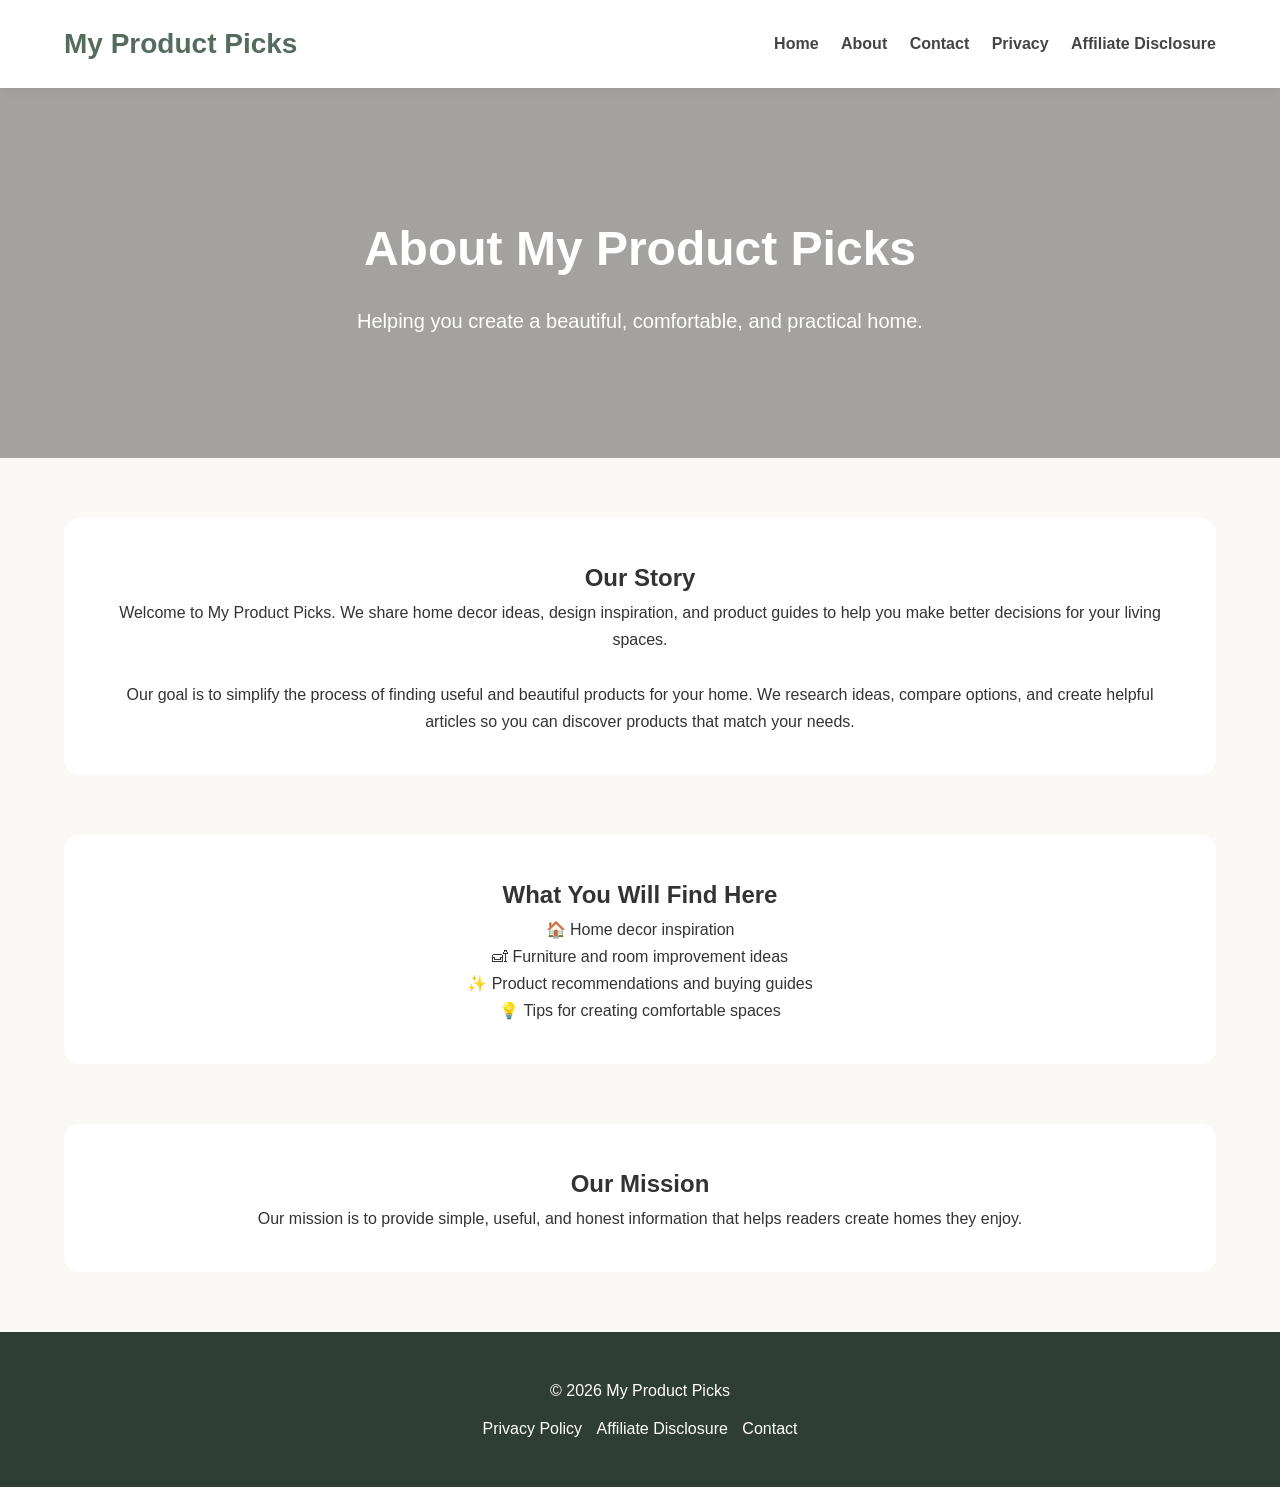
==== about.html @ 88176d53 "Add files via upload" ====
<!DOCTYPE html>
<html lang="en">

<head>

  <meta charset="UTF-8">
  <meta name="viewport" content="width=device-width, initial-scale=1.0">

  <title>About Us | My Product Picks</title>

  <meta name="description"
    content="Learn about My Product Picks and our mission to share helpful home decor ideas and product recommendations.">

  <link rel="stylesheet" href="css/style.css">

</head>


<body>


  <header>

    <div class="container nav">

      <div class="logo">
        <h2>My Product Picks</h2>
      </div>


      <nav>

        <a href="index.html">Home</a>
        <a href="about.html">About</a>
        <a href="contact.html">Contact</a>
        <a href="privacy-policy.html">Privacy</a>
        <a href="affiliate-disclosure.html">Affiliate Disclosure</a>

      </nav>

    </div>

  </header>





  <section class="hero">

    <div class="container">

      <h1>
        About My Product Picks
      </h1>

      <p>
        Helping you create a beautiful, comfortable, and practical home.
      </p>

    </div>

  </section>






  <section class="container about-box">


    <h2>
      Our Story
    </h2>


    <p>

      Welcome to My Product Picks. We share home decor ideas, design inspiration, and product guides to help you make
      better decisions for your living spaces.

    </p>


    <br>


    <p>

      Our goal is to simplify the process of finding useful and beautiful products for your home. We research ideas,
      compare options, and create helpful articles so you can discover products that match your needs.

    </p>


  </section>






  <section class="container about-box">


    <h2>
      What You Will Find Here
    </h2>


    <p>

      🏠 Home decor inspiration

    </p>


    <p>

      🛋 Furniture and room improvement ideas

    </p>


    <p>

      ✨ Product recommendations and buying guides

    </p>


    <p>

      💡 Tips for creating comfortable spaces

    </p>


  </section>






  <section class="container about-box">


    <h2>
      Our Mission
    </h2>


    <p>

      Our mission is to provide simple, useful, and honest information that helps readers create homes they enjoy.

    </p>


  </section>







  <footer>

    <div class="container">

      <p>
        © <span id="year"></span> My Product Picks
      </p>

      <p>

        <a href="privacy-policy.html">
          Privacy Policy
        </a>



        <a href="affiliate-disclosure.html">
          Affiliate Disclosure
        </a>



        <a href="contact.html">
          Contact
        </a>

      </p>

    </div>

  </footer>


  <script src="js/script.js"></script>

</body>

</html>
---- css/style.css ----
/* ==========================
   HOME DECOR WEBSITE STYLE
   ========================== */

* {
  margin: 0;
  padding: 0;
  box-sizing: border-box;
}


body {

  font-family: "Segoe UI", Arial, sans-serif;
  line-height: 1.7;
  color: #333;
  background-color: #faf9f6;

}



.container {

  width: 90%;
  max-width: 1200px;
  margin: auto;

}



/* ==========================
   HEADER
   ========================== */


header {

  background-color: #ffffff;
  padding: 20px 0;
  box-shadow: 0 2px 12px rgba(0, 0, 0, 0.06);

}



.nav {

  display: flex;
  justify-content: space-between;
  align-items: center;

}



.logo h2 {

  color: #556b5d;
  font-size: 28px;

}



nav a {

  text-decoration: none;
  color: #444;
  margin-left: 18px;
  font-weight: 600;

}



nav a:hover {

  color: #8a9a7b;

}





/* ==========================
   HERO
   ========================== */


.hero {

  background:
    linear-gradient(rgba(0, 0, 0, 0.35),
      rgba(0, 0, 0, 0.35)),
    url("../images/hero.jpg");


  background-size: cover;
  background-position: center;

  padding: 120px 0;

  text-align: center;

  color: white;

}



.hero h1 {

  font-size: 48px;
  margin-bottom: 15px;

}



.hero p {

  font-size: 20px;
  max-width: 700px;
  margin: auto;

}





/* ==========================
   BUTTONS
   ========================== */


.btn {

  display: inline-block;

  margin-top: 20px;

  padding: 12px 28px;

  background-color: #8a9a7b;

  color: white;

  text-decoration: none;

  border-radius: 30px;

  transition: 0.3s;

}



.btn:hover {

  background-color: #6f8062;

}





/* ==========================
   TITLES
   ========================== */


.section-title {

  text-align: center;

  margin: 60px 0 30px;

  font-size: 32px;

  color: #556b5d;

}





/* ==========================
   CARDS
   ========================== */


.cards {

  display: grid;

  grid-template-columns: repeat(3, 1fr);

  gap: 30px;

}



.card {

  background: white;

  border-radius: 15px;

  overflow: hidden;

  box-shadow: 0 5px 20px rgba(0, 0, 0, 0.08);

}



.card img {

  width: 100%;

  height: 220px;

  object-fit: cover;

}



.card-content {

  padding: 25px;

}



.card h3 {

  color: #556b5d;

  margin-bottom: 10px;

}





/* ==========================
   CATEGORY BUTTONS
   ========================== */


.categories {

  display: flex;

  flex-wrap: wrap;

  justify-content: center;

  gap: 20px;

}



.categories a {

  background: white;

  padding: 18px 35px;

  border-radius: 30px;

  text-decoration: none;

  color: #556b5d;

  font-weight: bold;

  box-shadow: 0 3px 12px rgba(0, 0, 0, 0.08);

}



.categories a:hover {

  background: #8a9a7b;

  color: white;

}





/* ==========================
   CONTENT BOX
   ========================== */


.about-box {

  margin-top: 60px;

  margin-bottom: 60px;

  background: white;

  padding: 40px;

  border-radius: 15px;

  text-align: center;

}





/* ==========================
   FOOTER
   ========================== */


footer {

  background: #2f3e35;

  color: white;

  padding: 35px 0;

  text-align: center;

}



footer p {

  margin: 10px 0;

}



footer a {

  color: #ffffff;

  text-decoration: none;

  margin: 0 5px;

}



footer a:hover {

  color: #d8e2c8;

}





/* ==========================
   MOBILE
   ========================== */


@media(max-width:768px) {


  .nav {

    flex-direction: column;

  }


  nav {

    margin-top: 20px;

  }


  .hero h1 {

    font-size: 32px;

  }


  .cards {

    grid-template-columns: 1fr;

  }


  .categories {

    flex-direction: column;

  }


}
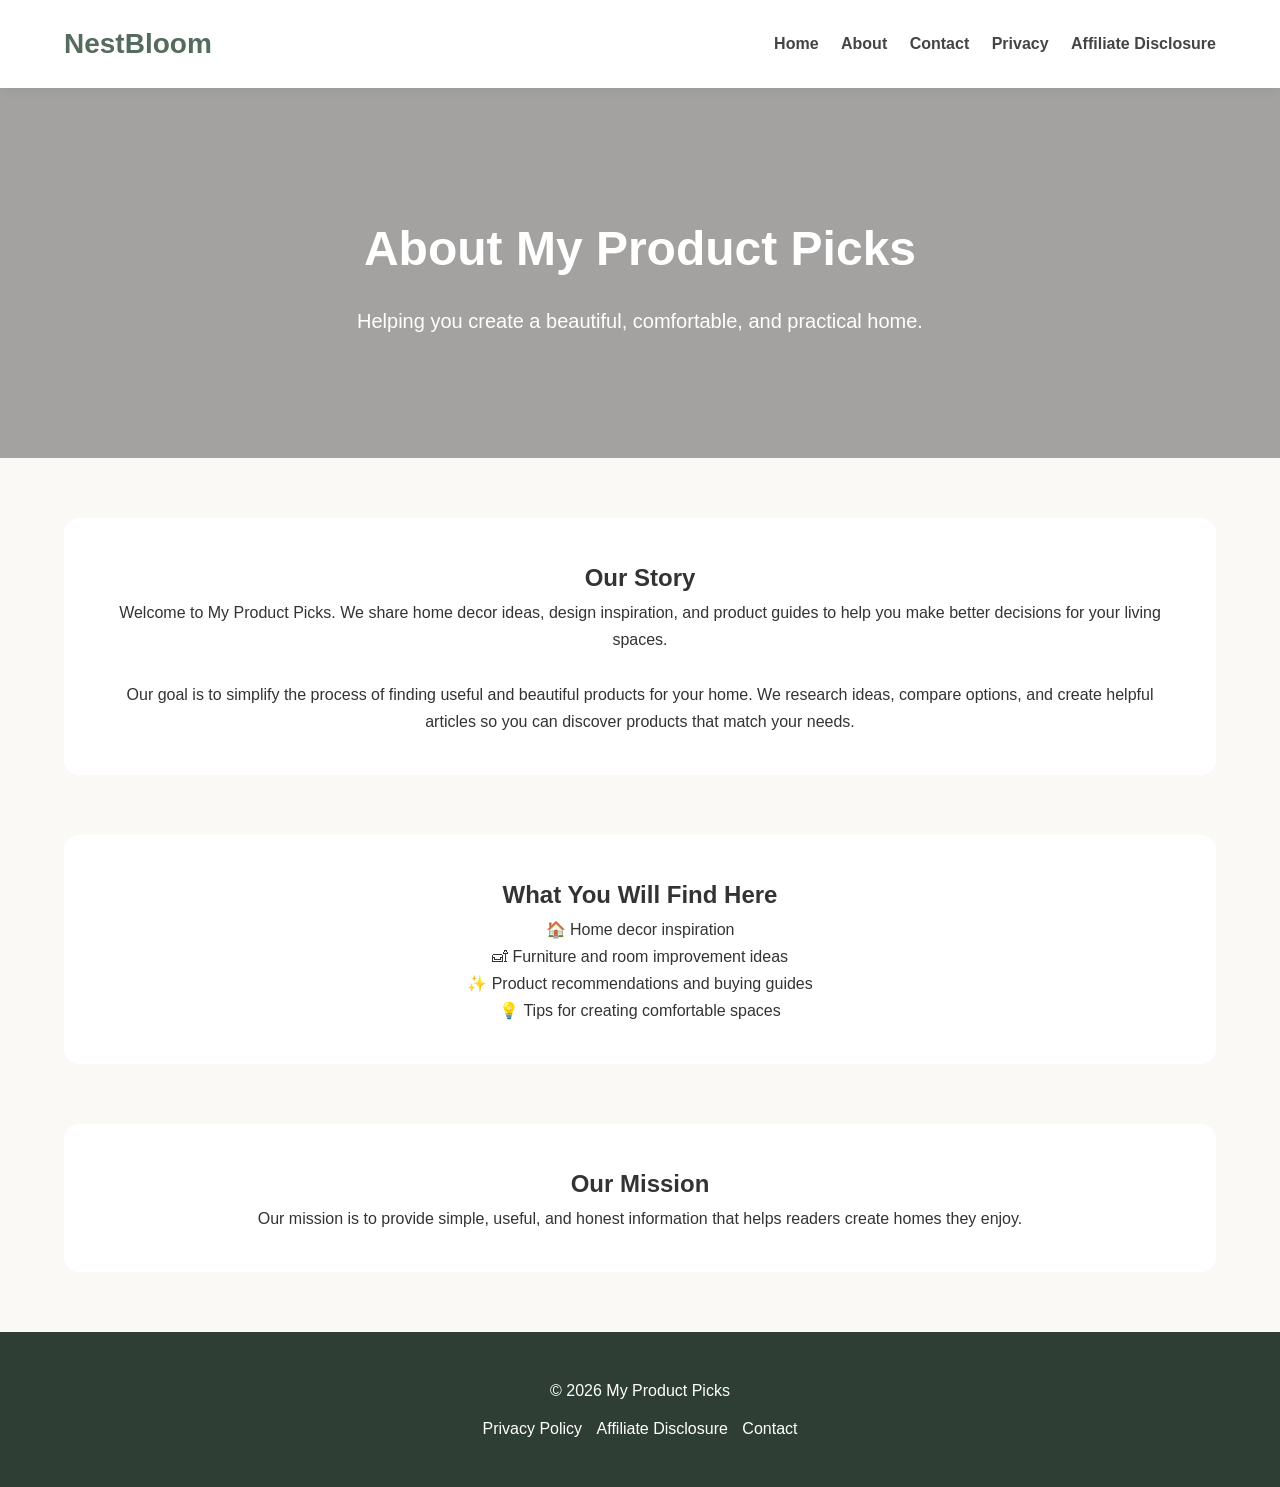
==== commit 29915cad: "Add files via upload" ====
--- a/about.html
+++ b/about.html
@@ -24,7 +24,7 @@
     <div class="container nav">
 
       <div class="logo">
-        <h2>My Product Picks</h2>
+        <h2>NestBloom</h2>
       </div>
 
 
